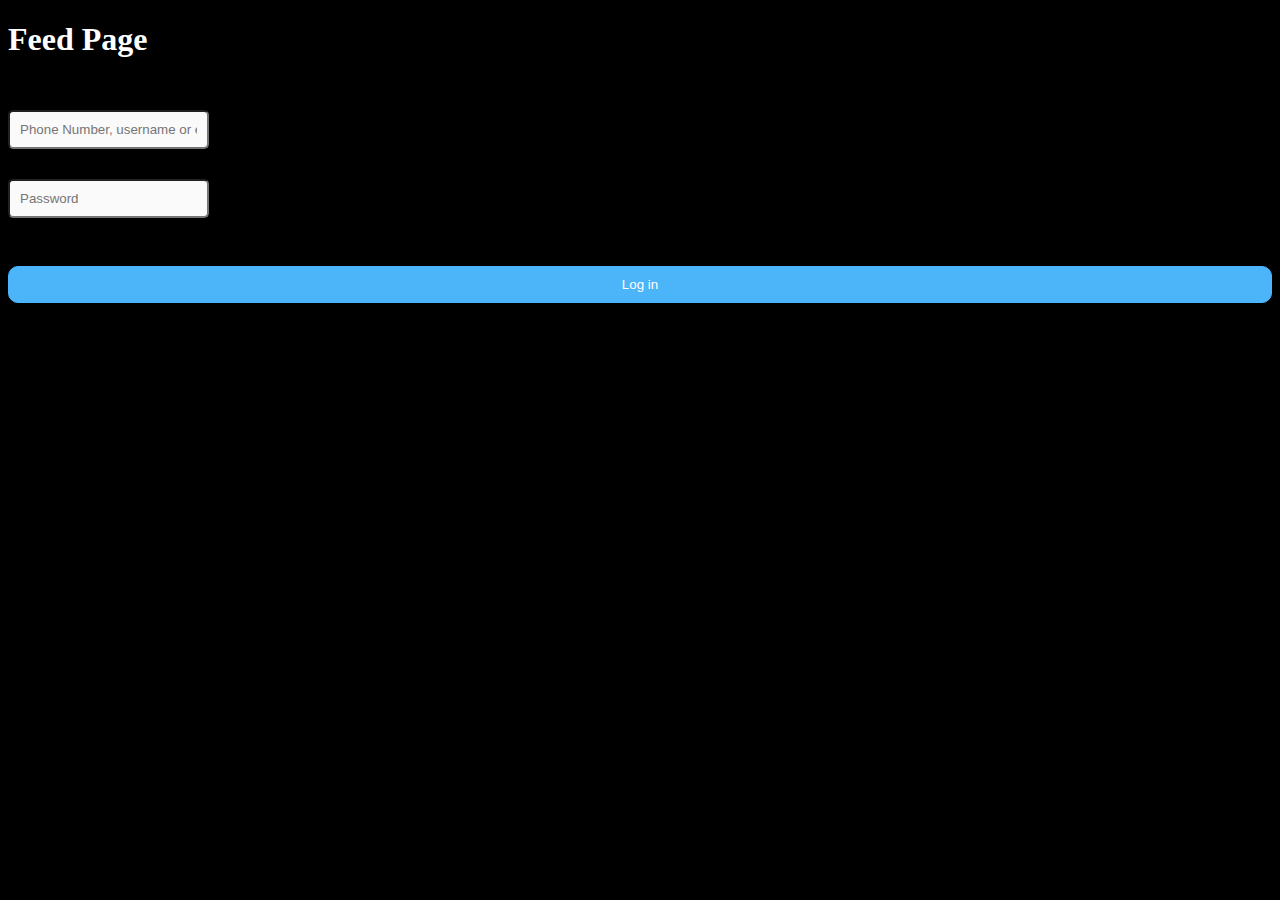
==== feed.html @ 9b1721bc "landing page complete" ====
<!DOCTYPE html>
<html lang="en">
  <head>
    <meta charset="UTF-8" />
    <meta http-equiv="X-UA-Compatible" content="IE=edge" />
    <meta name="viewport" content="width=device-width, initial-scale=1.0" />
    <link rel="stylesheet" href="style.css" />
    <title>Multigram</title>
  </head>
  <body class="feed">
    <h1>Feed Page</h1>
    <form action="/account.html">
      <input class="form-field" type="text" name="field_input" placeholder="Phone Number, username or email address" required>
      <br>
      <input class="form-field" type="password" name="password" placeholder="Password" required><br><br>
      <input type="submit" class="btn" value="Log in">
    </form>
    <script src="script.js"></script>
  </body>
</html>
---- style.css ----
.container{
    display: flex;
    justify-content: center;
}
.form{
    margin-top: 20px;
}
.brand-name{
    font-size: 60px;
}
.form-field{
    margin-top: 30px;
    padding: 10px;
    border-radius: 5px;
    background-color: #FAFAFA;
}
.btn{
    border-radius: 10px;
    background-color:#4CB5F9;
    padding: 10px;
    width: 100%;
    color: #fff;
    border: 1px solid #4CB5F9;
    margin-top: 30px;

}
.btn:hover{
    background-color: black;
    border: 1px solid #000;
}
.feed{
    background-color: #000;
    color: #fff;
}

/* .text-centered{
    text-align: center;
} */
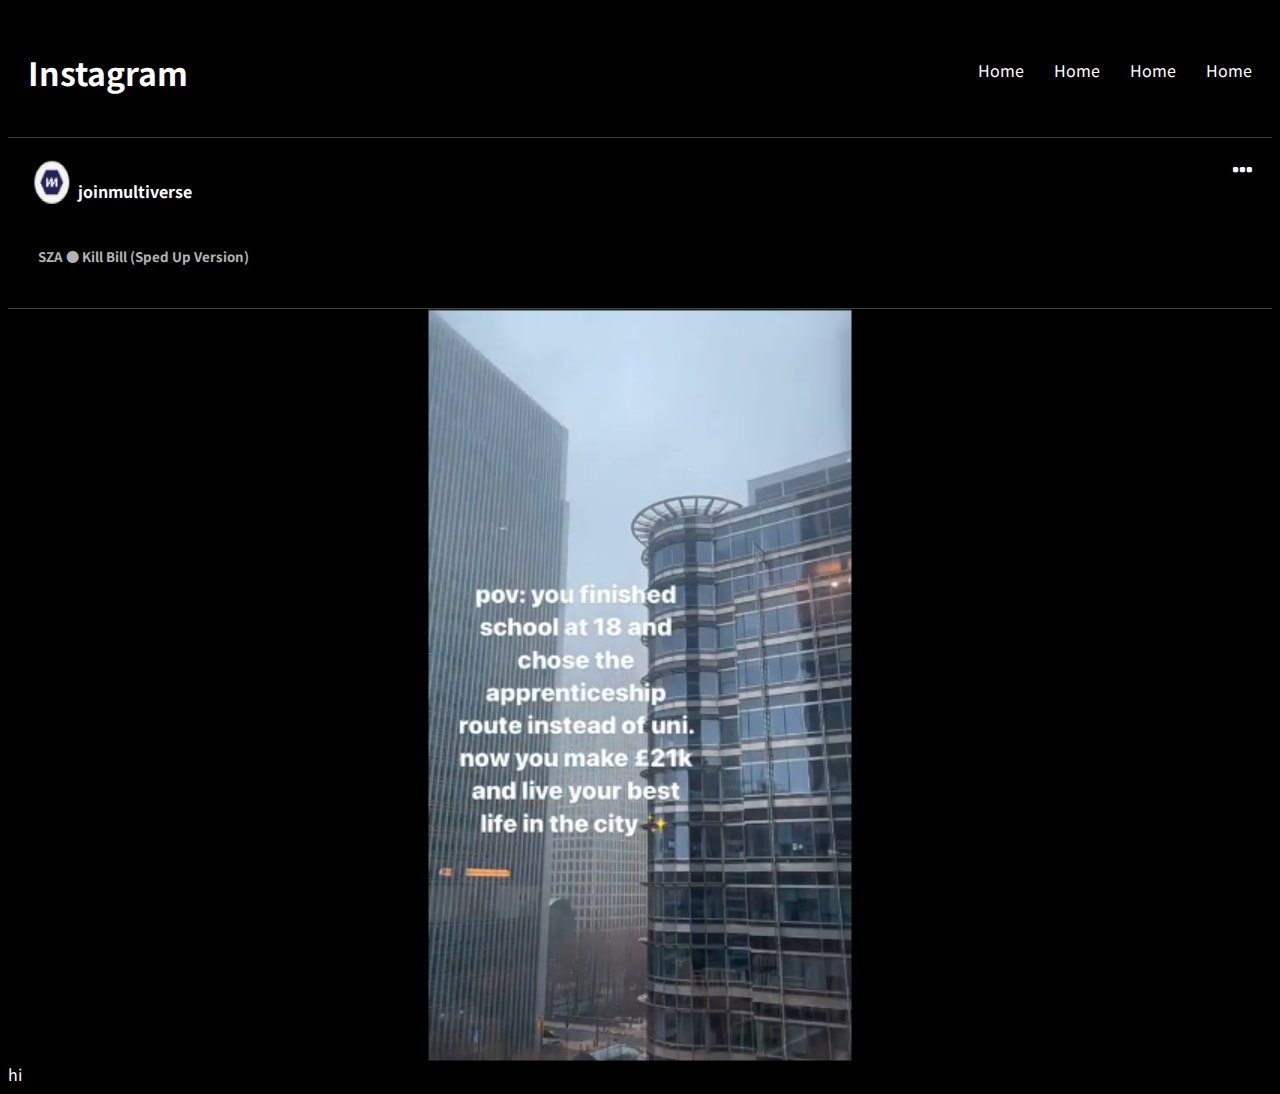
==== commit b138671e: "added main image and done the navigation, header needs some work" ====
--- a/feed.html
+++ b/feed.html
@@ -4,17 +4,44 @@
     <meta charset="UTF-8" />
     <meta http-equiv="X-UA-Compatible" content="IE=edge" />
     <meta name="viewport" content="width=device-width, initial-scale=1.0" />
-    <link rel="stylesheet" href="style.css" />
+    <link rel="stylesheet" href="https://cdnjs.cloudflare.com/ajax/libs/font-awesome/4.7.0/css/font-awesome.min.css">
+    <link rel="stylesheet" href="style.css"/>
     <title>Multigram</title>
   </head>
-  <body class="feed">
-    <h1>Feed Page</h1>
-    <form action="/account.html">
-      <input class="form-field" type="text" name="field_input" placeholder="Phone Number, username or email address" required>
-      <br>
-      <input class="form-field" type="password" name="password" placeholder="Password" required><br><br>
-      <input type="submit" class="btn" value="Log in">
-    </form>
+  <body id="feed">
+   <div class="nav-bar">
+    <div class="nav-logo"><a href="feed.html">
+      <h1>Instagram</h1>
+    </a>
+  </div>
+    <div>
+      <ul class="nav-links">
+        <li class="nav-link"><a href="#">Home</a></li>
+        <li class="nav-link"><a href="#">Home</a></li>
+        <li class="nav-link"><a href="#">Home</a></li>
+        <li class="nav-link"><a href="#">Home</a></li>
+      </ul>
+    </div>
+   </div>
+   <div class="header">
+    <div class="head-content">
+      <div class="head-text">
+      <img src="assets/images/multiverse-ico.PNG" style="width: 50px; height: 50px;" alt="">
+      <h4>joinmultiverse</h4>
+    </div>
+      <h5 style="margin-left: 10px; opacity: 0.7;">SZA &#9679 Kill Bill (Sped Up Version) </h5>
+    </div>
+    <div class="more-icon">
+      <i style="font-size:24px" class="fa">&#xf141;</i>
+    </div>
+   </div>
+   <div class="container">
+    <img src="assets/images/feed-post.PNG" alt="">
+   </div>
+   <div>
+    hi
+   </div>
     <script src="script.js"></script>
   </body>
 </html>
+ --- a/style.css
+++ b/style.css
@@ -1,3 +1,4 @@
+  @import url('https://fonts.googleapis.com/css2?family=Noto+Sans+TC&display=swap');
 .container{
     display: flex;
     justify-content: center;
@@ -28,11 +29,42 @@
     background-color: black;
     border: 1px solid #000;
 }
-.feed{
+#feed{
     background-color: #000;
     color: #fff;
+    font-family: 'Noto Sans TC', sans-serif;
 }
-
+.nav-bar{
+    display: flex;
+    justify-content: space-between;
+    padding: 20px;
+    border-bottom: 1px solid rgba(128, 128, 128, 0.502);
+}
+.nav-links{
+    display: flex;
+    margin-top: 30px;
+}
+.nav-link{
+    margin-left: 30px;
+    list-style-type: none;
+}
+a{
+    text-decoration: none;
+    color: #fff;
+}
+a:hover{
+    color: burlywood;
+}
+.header{
+    display: flex;
+    justify-content: space-between;
+    padding: 20px;
+    border-bottom: 1px solid rgba(128, 128, 128, 0.502);
+}
+.head-text{
+    display: flex;
+    flex-direction: row;
+}
 /* .text-centered{
     text-align: center;
 } */
